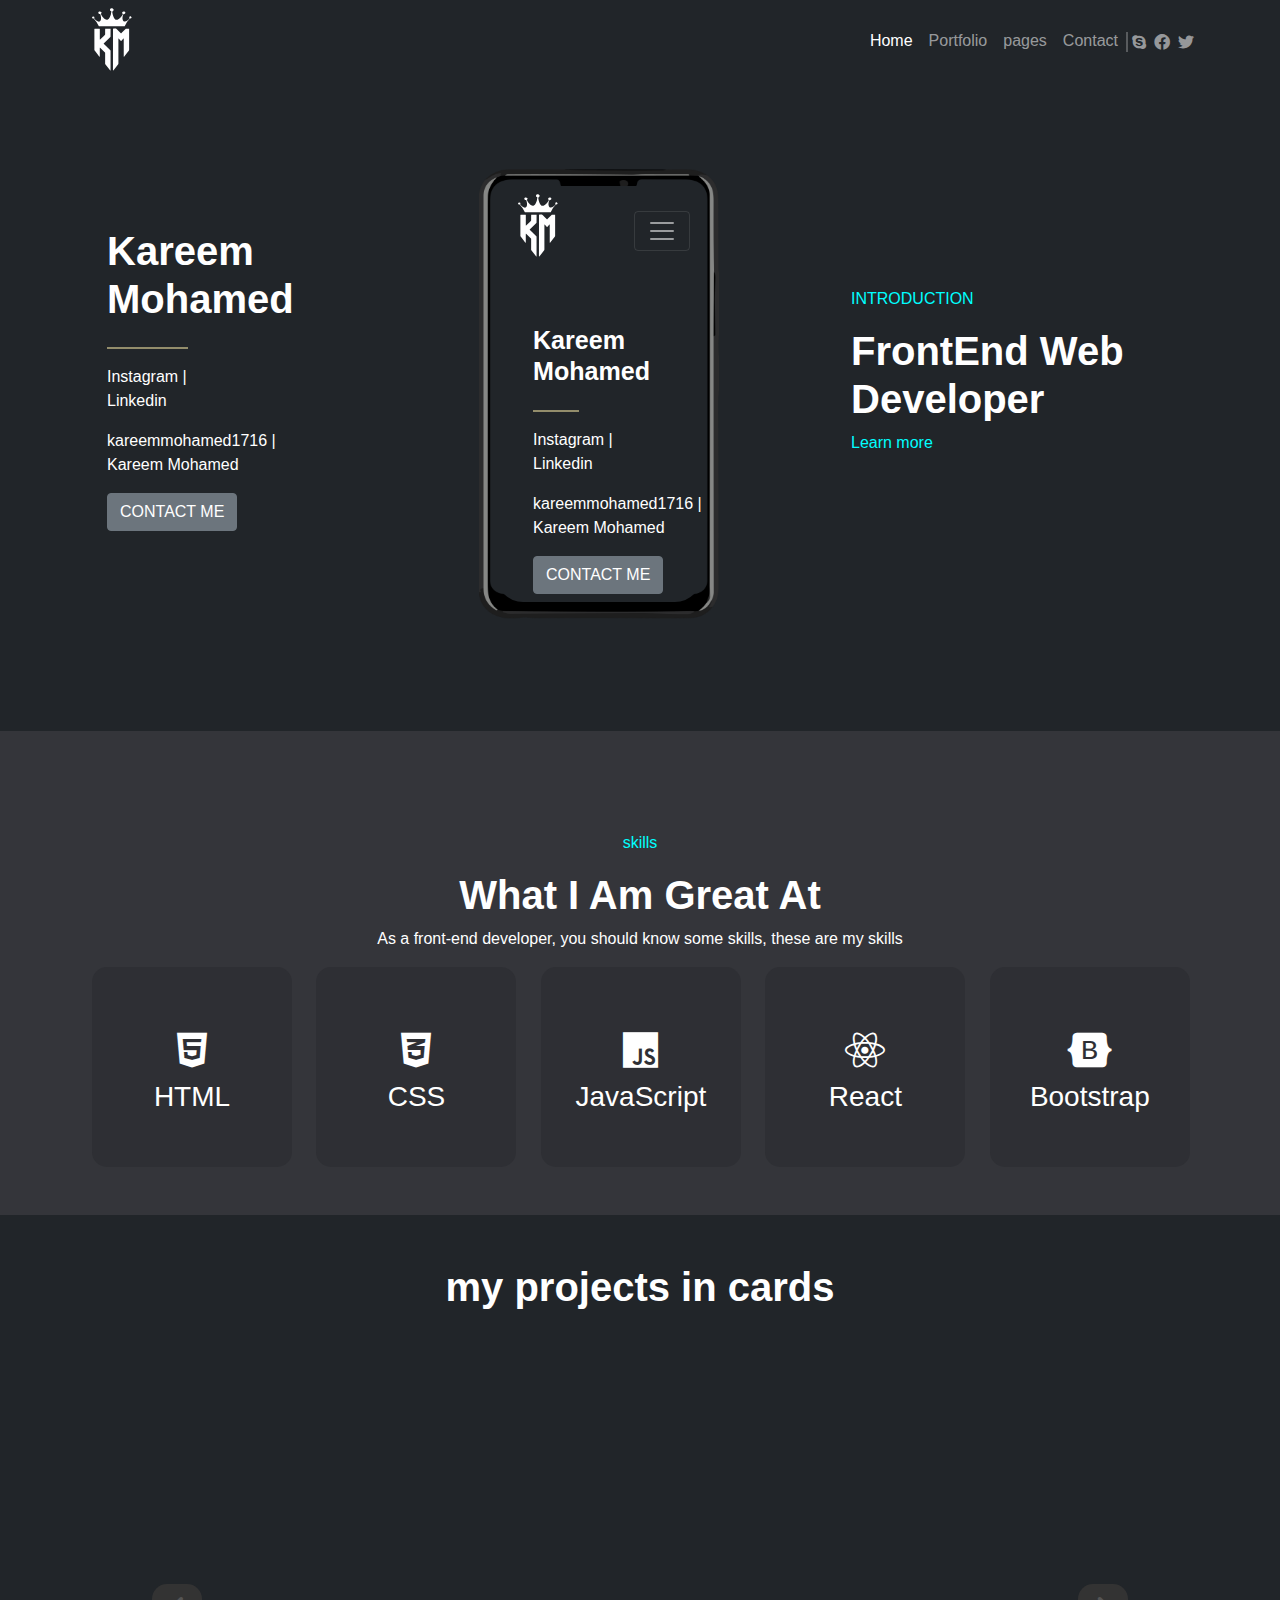
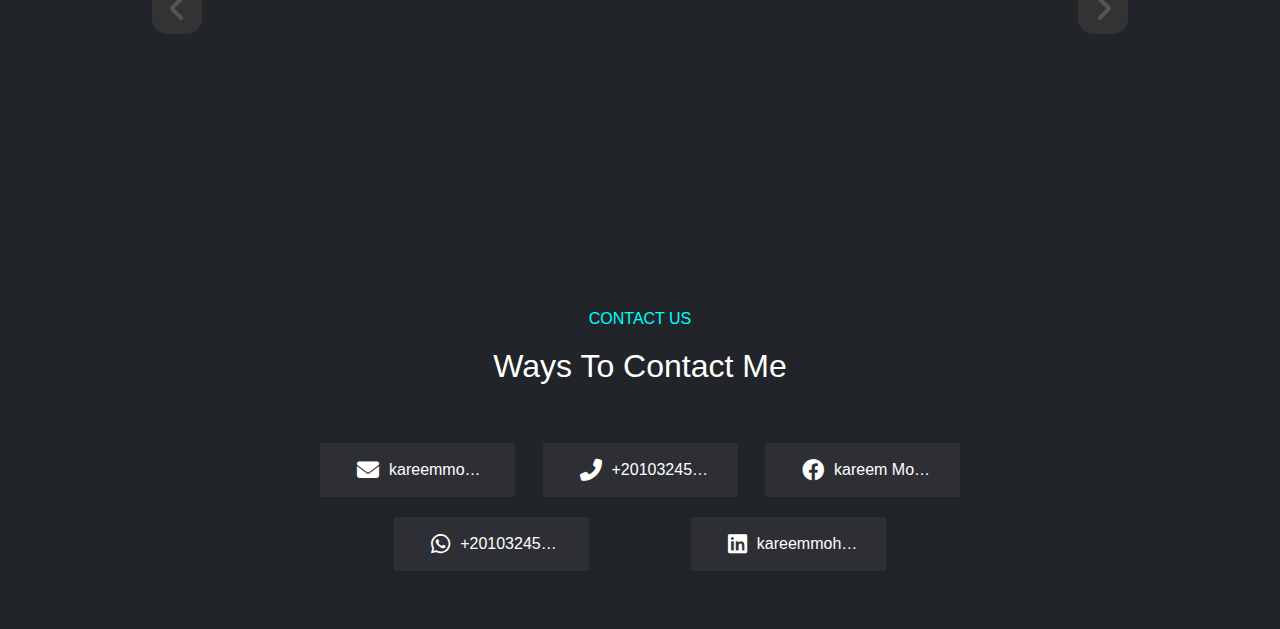
==== index.htm @ 84005e68 "Add files via upload" ====
<!DOCTYPE html>
<html lang="en">
  <head>
    <meta charset="UTF-8" />
    <meta http-equiv="X-UA-Compatible" content="IE=edge" />
    <meta name="viewport" content="width=device-width, initial-scale=1.0" />
    <title>Document Title</title>
    <link rel="stylesheet" href="./styles/normalize.css" />
    <link
      rel="stylesheet"
      href="./bootstrap-5.1.3-dist/css/bootstrap.min.css"
    />
    <link rel="stylesheet" href="./fs-css/all.min.css" />
    <link rel="stylesheet" href="./styles/main.css" />
  </head>
  <body>
    <nav class="navbar navbar-expand-sm navbar-dark bg-dark">
      <div class="container">
        <a class="navbar-brand" href="#"
          ><img src="./img/logo.svg" class="logo" alt=""
        /></a>
        <button
          class="navbar-toggler d-lg-none"
          type="button"
          data-bs-toggle="collapse"
          data-bs-target="#collapsibleNavId"
          aria-controls="collapsibleNavId"
          aria-expanded="false"
          aria-label="Toggle navigation"
        >
          <span class="navbar-toggler-icon"></span>
        </button>
        <div class="collapse navbar-collapse flex-grow-0" id="collapsibleNavId">
          <ul class="navbar-nav me-auto mt-2 mt-lg-0">
            <li class="nav-item">
              <a class="nav-link active" href="#" aria-current="page"
                >Home <span class="visually-hidden">(current)</span></a
              >
            </li>
            <li class="nav-item">
              <a class="nav-link" href="#">Portfolio</a>
            </li>
            <li class="nav-item">
              <a class="nav-link" href="#">pages</a>
            </li>
            <li class="nav-item">
              <a class="nav-link" href="#">Contact</a>
            </li>
            <hr
              class="d-inline"
              style="
                width: 2px;
                height: 20px;
                margin-top: 11px;
                background: #fff;
              "
            />
            <li
              class="nav-item d-flex align-items-center"
              style="margin-top: -6px"
            >
              <a class="nav-link fa-brands fa-skype p-1" href="#"></a>
              <a class="nav-link fa-brands fa-facebook p-1" href="#"></a>
              <a class="nav-link fa-brands fa-twitter p-1" href="#"></a>
            </li>
          </ul>
        </div>
      </div>
    </nav>
    <div class="landing bg-dark text-white">
      <div class="container">
        <div class="landing-part">
          <h1>Kareem Mohamed</h1>
          <hr
            style="width: 25%; background: #938d6b; opacity: 1; height: 2px"
          />
          <p>
            Instagram |<br />
            Linkedin
          </p>
          <p>
            kareemmohamed1716 |<br />
            Kareem Mohamed
          </p>
          <button class="btn btn-secondary">CONTACT ME</button>
        </div>
        <div class="landing-part iframe">
          <section class="iframe">
            <img src="./img/mobile.png" class="iframe" alt="" />
            <iframe src="./index.htm" scrolling="yes" frameborder="0"></iframe>
          </section>
        </div>
        <div class="landing-part">
          <p><span>INTRODUCTION</span></p>
          <h1>FrontEnd Web Developer</h1>
          <p><span>Learn more</span></p>
        </div>
      </div>
    </div>
    <section class="section1 pb-5">
      <div class="container">
        <section class="section1 text-center">
          <p><span>skills</span></p>
          <h1>What I Am Great At</h1>
          <p>
            As a front-end developer, you should know some skills, these are my
            skills
          </p>
        </section>
        <div class="d-flex scrl-an-con">
          <section class="small-section2 justify-content-around">
            <div class="card-con">
              <div class="card text-start">
                <i class="fa-brands fa-html5 logo-icon"></i>
                <div class="card-body">
                  <h3 class="card-title">HTML</h3>
                </div>
              </div>
            </div>
            <div class="card-con">
              <div class="card text-start">
                <i class="fa-brands fa-css3-alt logo-icon"></i>
                <div class="card-body">
                  <h3 class="card-title">CSS</h3>
                </div>
              </div>
            </div>
            <div class="card-con">
              <div class="card text-start">
                <i class="fa-brands fa-js logo-icon"></i>
                <div class="card-body">
                  <h3 class="card-title">JavaScript</h3>
                </div>
              </div>
            </div>
            <div class="card-con">
              <div class="card text-start">
                <i class="fa-brands fa-react logo-icon"></i>
                <div class="card-body">
                  <h3 class="card-title">React</h3>
                </div>
              </div>
            </div>
            <div class="card-con">
              <div class="card text-start">
                <i class="logo-icon fa-brands fa-bootstrap"></i>
                <div class="card-body">
                  <h3 class="card-title">Bootstrap</h3>
                </div>
              </div>
            </div>
          </section>
          <section class="small-section2 justify-content-around">
            <div class="card-con">
              <div class="card text-start">
                <i class="fa-brands fa-html5 logo-icon"></i>
                <div class="card-body">
                  <h3 class="card-title">HTML</h3>
                </div>
              </div>
            </div>
            <div class="card-con">
              <div class="card text-start">
                <i class="fa-brands fa-css3-alt logo-icon"></i>
                <div class="card-body">
                  <h3 class="card-title">CSS</h3>
                </div>
              </div>
            </div>
            <div class="card-con">
              <div class="card text-start">
                <i class="fa-brands fa-js logo-icon"></i>
                <div class="card-body">
                  <h3 class="card-title">JavaScript</h3>
                </div>
              </div>
            </div>
            <div class="card-con">
              <div class="card text-start">
                <i class="fa-brands fa-react logo-icon"></i>
                <div class="card-body">
                  <h3 class="card-title">React</h3>
                </div>
              </div>
            </div>
            <div class="card-con">
              <div class="card text-start">
                <i class="logo-icon fa-brands fa-bootstrap"></i>
                <div class="card-body">
                  <h3 class="card-title">Bootstrap</h3>
                </div>
              </div>
            </div>
          </section>
        </div>
      </div>
    </section>
    <section class="portfolio bg-dark text-white pt-5">
      <div class="container">
        <h1 class="text-center">my projects in cards</h1>
        <div class="port-cards mt-5 pb-5">
          <div class="before"><i class="fa-solid fa-angle-left"></i></div>
          <a href="./projects/project-1/" class="port-card">
            <img src="./projects/project-1/design.png" alt="" />
          </a>
          <a href="./projects/project-2/1/" class="port-card">
            <img src="./projects/project-2/1/design.png" alt="" />
          </a>
          <a href="./projects/project-2/2/" class="port-card">
            <img src="./projects/project-2/2/design.png" alt="" />
          </a>
          <a href="./projects/project-2/3/" class="port-card">
            <img src="./projects/project-2/3/design.png" alt="" />
          </a>
          <a href="./projects/project-2/4/" class="port-card">
            <img src="./projects/project-2/4/design.png" alt="" />
          </a>
          <a
            href="./projects/games/rock paper scissors/"
            class="port-card d-flex justify-content-center align-items-center"
          >
            <img src="./projects/games/rock paper scissors/design.png" alt="" />
          </a>
          <div class="after"><i class="fa-solid fa-angle-right"></i></div>
        </div>
      </div>
    </section>
    <section class="section2 pt-5 pb-5 bg-dark text-white">
      <div class="text-center">
        <p><span>CONTACT US</span></p>
        <h2>Ways To Contact Me</h2>
      </div>
      <div class="d-flex justify-content-evenly mt-5 m-auto flex-wrap">
        <a
          target="_blank"
          href="mailto:kareemmohamed56789123@gmail.com"
          class="E-Mail contact-element"
        >
          <i class="fa-solid fa-envelope"></i>
          <p>kareemmohamed56789123@gmail.com</p>
        </a>
        <a onclick="copy()" title="copy" class="Phone contact-element">
          <i class="fa-solid fa-phone-flip"></i>
          <p>+201032452988</p>
        </a>
        <a
          target="_blank"
          href="https://www.facebook.com/profile.php?id=100051144518616"
          class="facebook contact-element"
        >
          <i class="fa-brands fa-facebook"></i>
          <p>kareem Mohamed</p>
        </a>
        <a
          target="_blank"
          href="https://web.whatsapp.com/send/?phone=201032452988&text&type=phone_number&app_absent=0"
          class="whatsapp contact-element"
        >
          <i class="fa-brands fa-whatsapp"></i>
          <p>+201032452988</p>
        </a>
        <a
          target="_blank"
          href="https://www.linkedin.com/in/kareem-mohamed-21b885293/"
          class="linkedin contact-element"
        >
          <i class="fa-brands fa-linkedin"></i>
          <p>kareemmohamed56789123@gmail.com</p>
        </a>
      </div>
    </section>
    <script src="./scripts/main.js"></script>
    <script src="./bootstrap-5.1.3-dist/js/bootstrap.bundle.min.js"></script>
  </body>
</html>
---- styles/main.css ----
:root {
  --bg-main1: #2e2f34;
  --bg-main2: #34353a;
}
body {
  font-family: Arial, Helvetica, sans-serif;
}
.logo {
  width: 60px;
  padding: 5px 10px;
  margin-top: -10px;
}
.navbar {
  background: var(--bg-main1);
}
.landing {
  background: var(--bg-main1);
  padding-top: 50px;
  overflow: hidden;
}
.landing .container {
  display: flex;
}
.landing-part {
  flex: 1;
  display: flex;
  flex-direction: column;
  justify-content: center;
  align-items: baseline;
  width: calc(100% / 3);
  margin: 0 25px;
  padding-bottom: 10%;
}
h1 {
  font-weight: 600;
}
span {
  color: aqua;
}
iframe {
  padding: 17px;
  width: 100%;
  border-radius: 44px;
  height: 100%;
  position: relative;
  z-index: 100000;
}
img.iframe {
  width: 100%;
  height: 100%;
  position: absolute;
}
section.iframe {
  width: 240px;
  position: relative;
  margin-top: 30px;
  height: 450px;
}
.section1 {
  background: var(--bg-main2);
  color: #fff;
  padding-top: 50px;
}
.card-con {
  background: var(--bg-main1);
  color: #fff;
  display: inline-flex;
  align-items: center;
  justify-content: center;
  width: 200px;
  height: 200px;
  border-radius: 15px;
  margin: 0 10px !important;
}
.small-section2 {
  animation: scroll 5s linear infinite;
  white-space: nowrap;
  max-width: none !important;
}
.card-con * {
  background: var(--bg-main1);
  color: #fff;
  padding: 0;
  margin: 0;
  border: none;
  text-align: center;
}
.logo-icon {
  font-size: 40px;
  padding: 10px;
  box-sizing: border-box;
  height: 60px;
}
.port-card {
  display: block;
  width: 300px;
  height: 450px;
  overflow: hidden;
  margin: auto;
  border-radius: 25px;
  position: absolute;
  left: 50%;
  transform: translateX(-50%);
}
.port-card img {
  width: 100%;
}
.port-cards {
  position: relative;
  height: 500px;
  perspective: 300px;
}
.port-cards .before {
  left: 70px;
}
.port-cards .after {
  right: 70px;
}
.port-cards .before,
.port-cards .after {
  position: absolute;
  top: 50%;
  transform: translateY(-50%);
  background-color: #333;
  height: 50px;
  width: 50px;
  font-size: 30px;
  font-family: "FontAwesome";
  text-align: center;
  display: flex;
  align-items: center;
  justify-content: center;
  font-weight: bolder;
  border-radius: 15px;
  color: #555555;
  z-index: 10000000000;
}
::-webkit-scrollbar-button {
  display: none;
}
@keyframes cardUp {
  0% {
    transform: translateX(-50%) translateZ(-30px);
    z-index: -10;
  }
  25% {
    transform: translateX(-150%) translateZ(-30px);
    z-index: -10;
  }
  50% {
    transform: translateX(-150%) translateZ(30px);
    z-index: 1000;
  }
  75% {
    transform: translateX(-50%) translateZ(30px);
    z-index: 1000;
  }
  100% {
    transform: translateX(-50%) translateZ(0);
    z-index: 1000;
  }
}
@keyframes scroll {
  0% {
    transform: translateX(0);
  }
  100% {
    transform: translateX(-100%);
  }
}
.scrl-an-con {
  gap: 5px;
  overflow-x: hidden;
}
.scrl-an-con::-webkit-scrollbar {
  display: none;
}
.seen {
  z-index: 1000;
  animation: cardUp 2s;
}
.section2 .text-center .paragrph {
  max-width: 535px !important;
}
.section2 .d-flex.justify-content-evenly {
  max-width: 685px !important;
}
a.contact-element {
  background: var(--bg-main1);
  padding: 15px 27px;
  text-decoration: none;
  color: inherit;
  margin: 10px 5px;
  width: 195px;
  height: 54px;
  display: flex;
  align-items: center;
}
a.contact-element i {
  margin: 0 10px;
  font-size: 22px;
}
a.contact-element p {
  text-overflow: ellipsis;
  overflow: hidden;
  margin: 0;
  white-space: nowrap;
}
@media (max-width: 992px) {
  .landing-part.iframe {
    display: none;
  }
}
@media (max-width: 768px) {
  .landing-part {
    width: 100%;
  }
  .landing .container {
    flex-direction: column;
  }
}
@media (max-width: 556px) {
  .port-cards .before {
    left: 10px;
  }
  .port-cards .after {
    right: 10px;
  }
  * {
    max-width: 100% !important;
  }
}
::-webkit-scrollbar-track {
  background-color: #212529;
}
::-webkit-scrollbar-thumb {
  background-color: #545454;
}
::-webkit-scrollbar-thumb {
  border-radius: 100px;
}
::-webkit-scrollbar-button {
  background-color: #f5f5f5;
}
::-webkit-scrollbar {
  width: 4px;
}
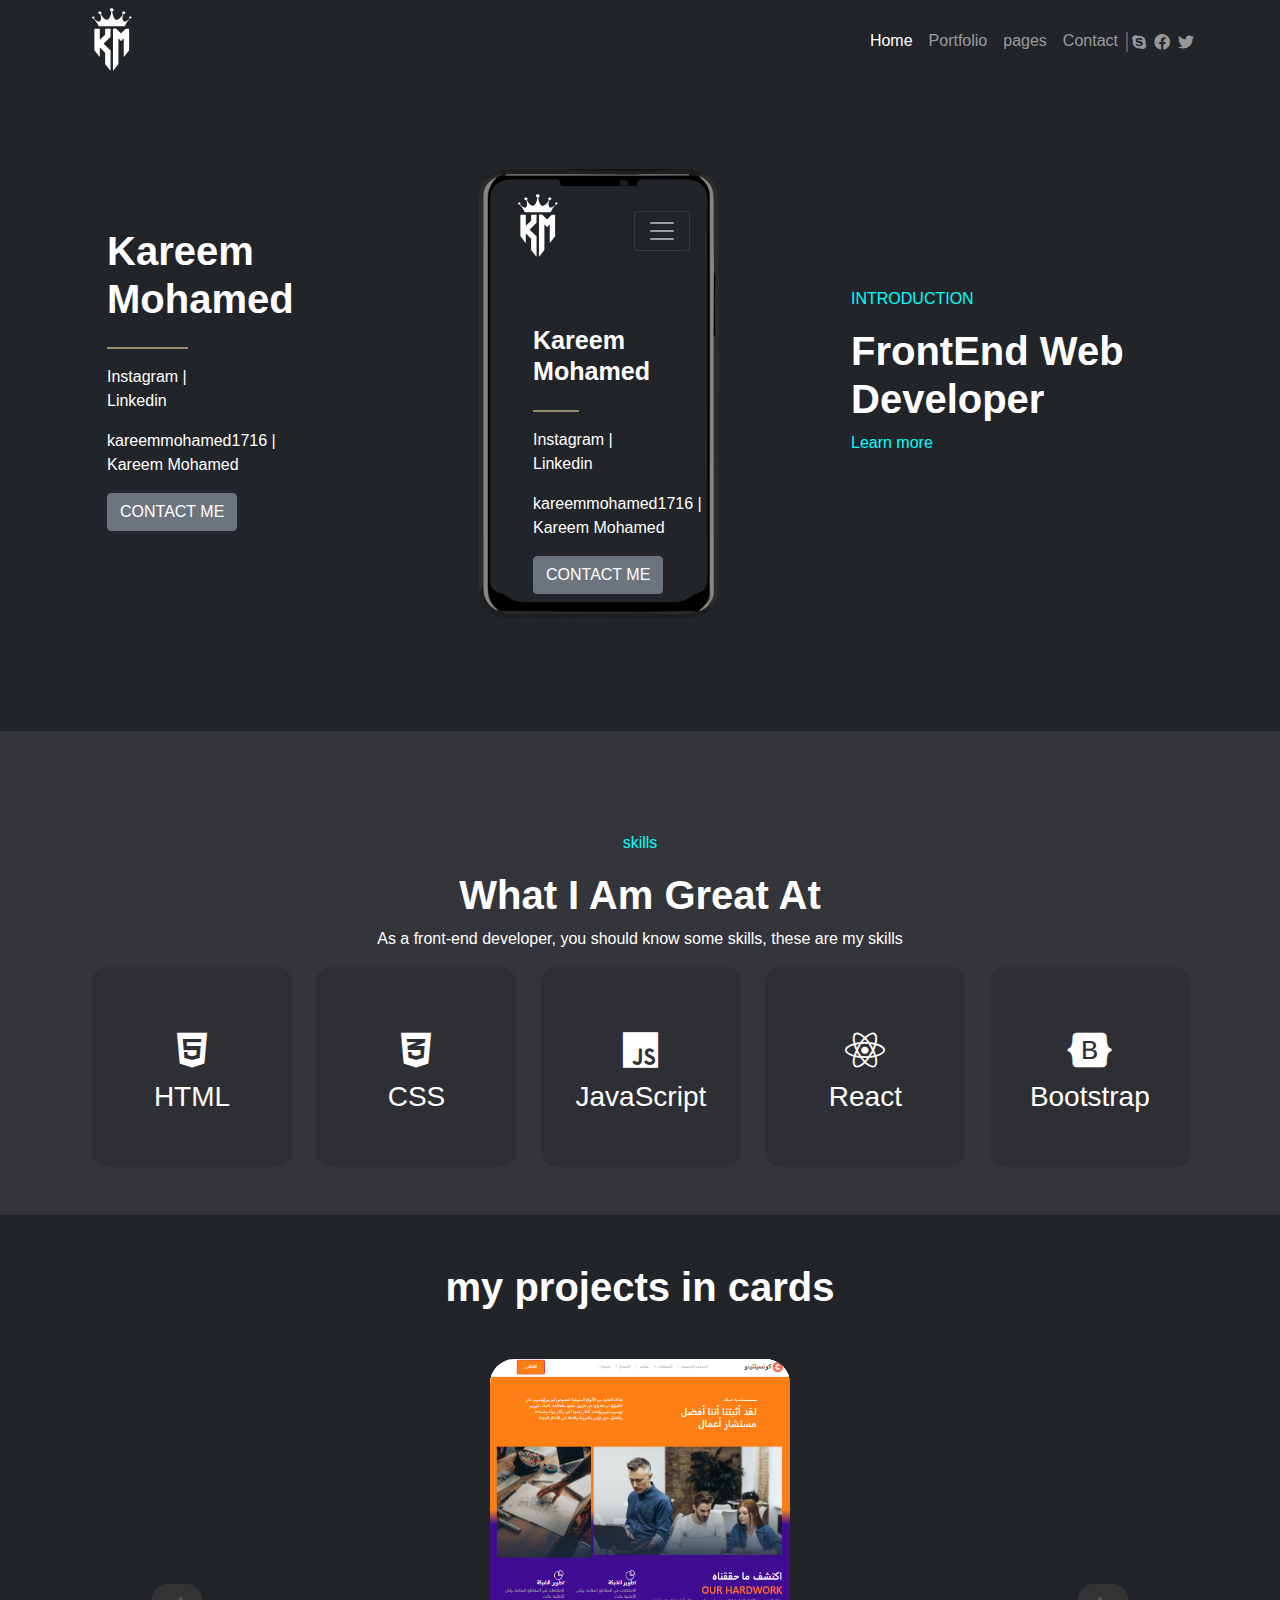
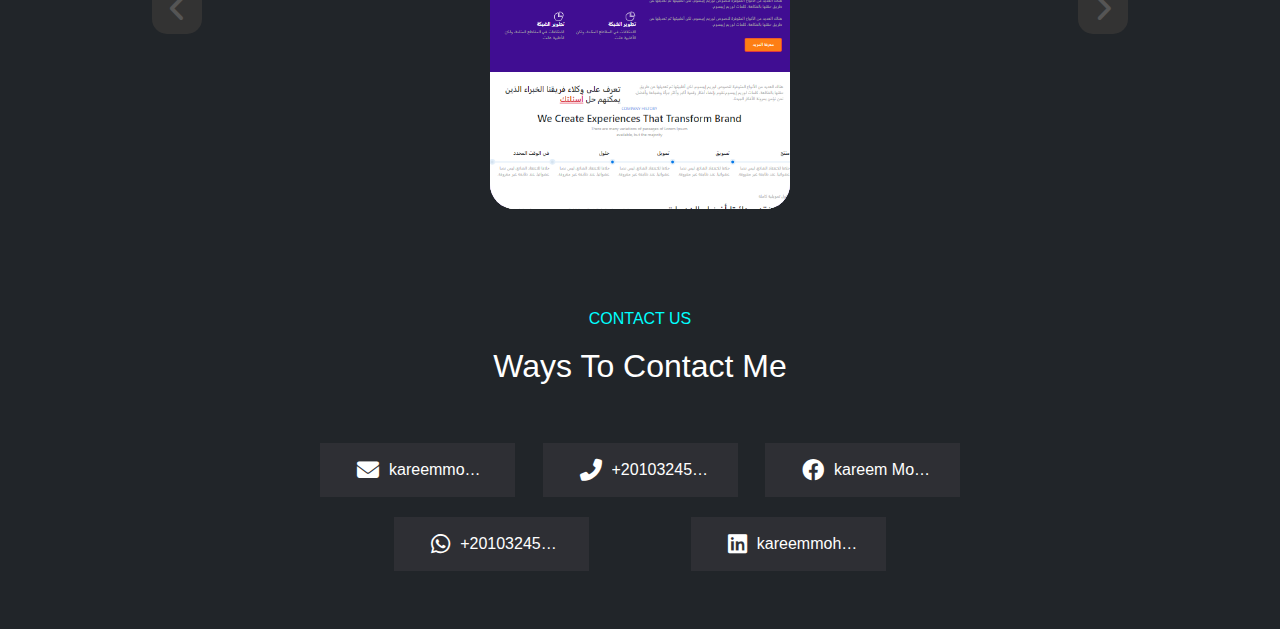
==== commit cf618aa4: "Update index.htm" ====
--- a/index.htm
+++ b/index.htm
@@ -215,6 +215,9 @@
           <a href="./projects/project-2/4/" class="port-card">
             <img src="./projects/project-2/4/design.png" alt="" />
           </a>
+          <a href="https://www.alameid.com/" class="port-card">
+            <img src="https://www.alameid.com/images/design.jpeg" alt="" />
+          </a>
           <a
             href="./projects/games/rock paper scissors/"
             class="port-card d-flex justify-content-center align-items-center"
